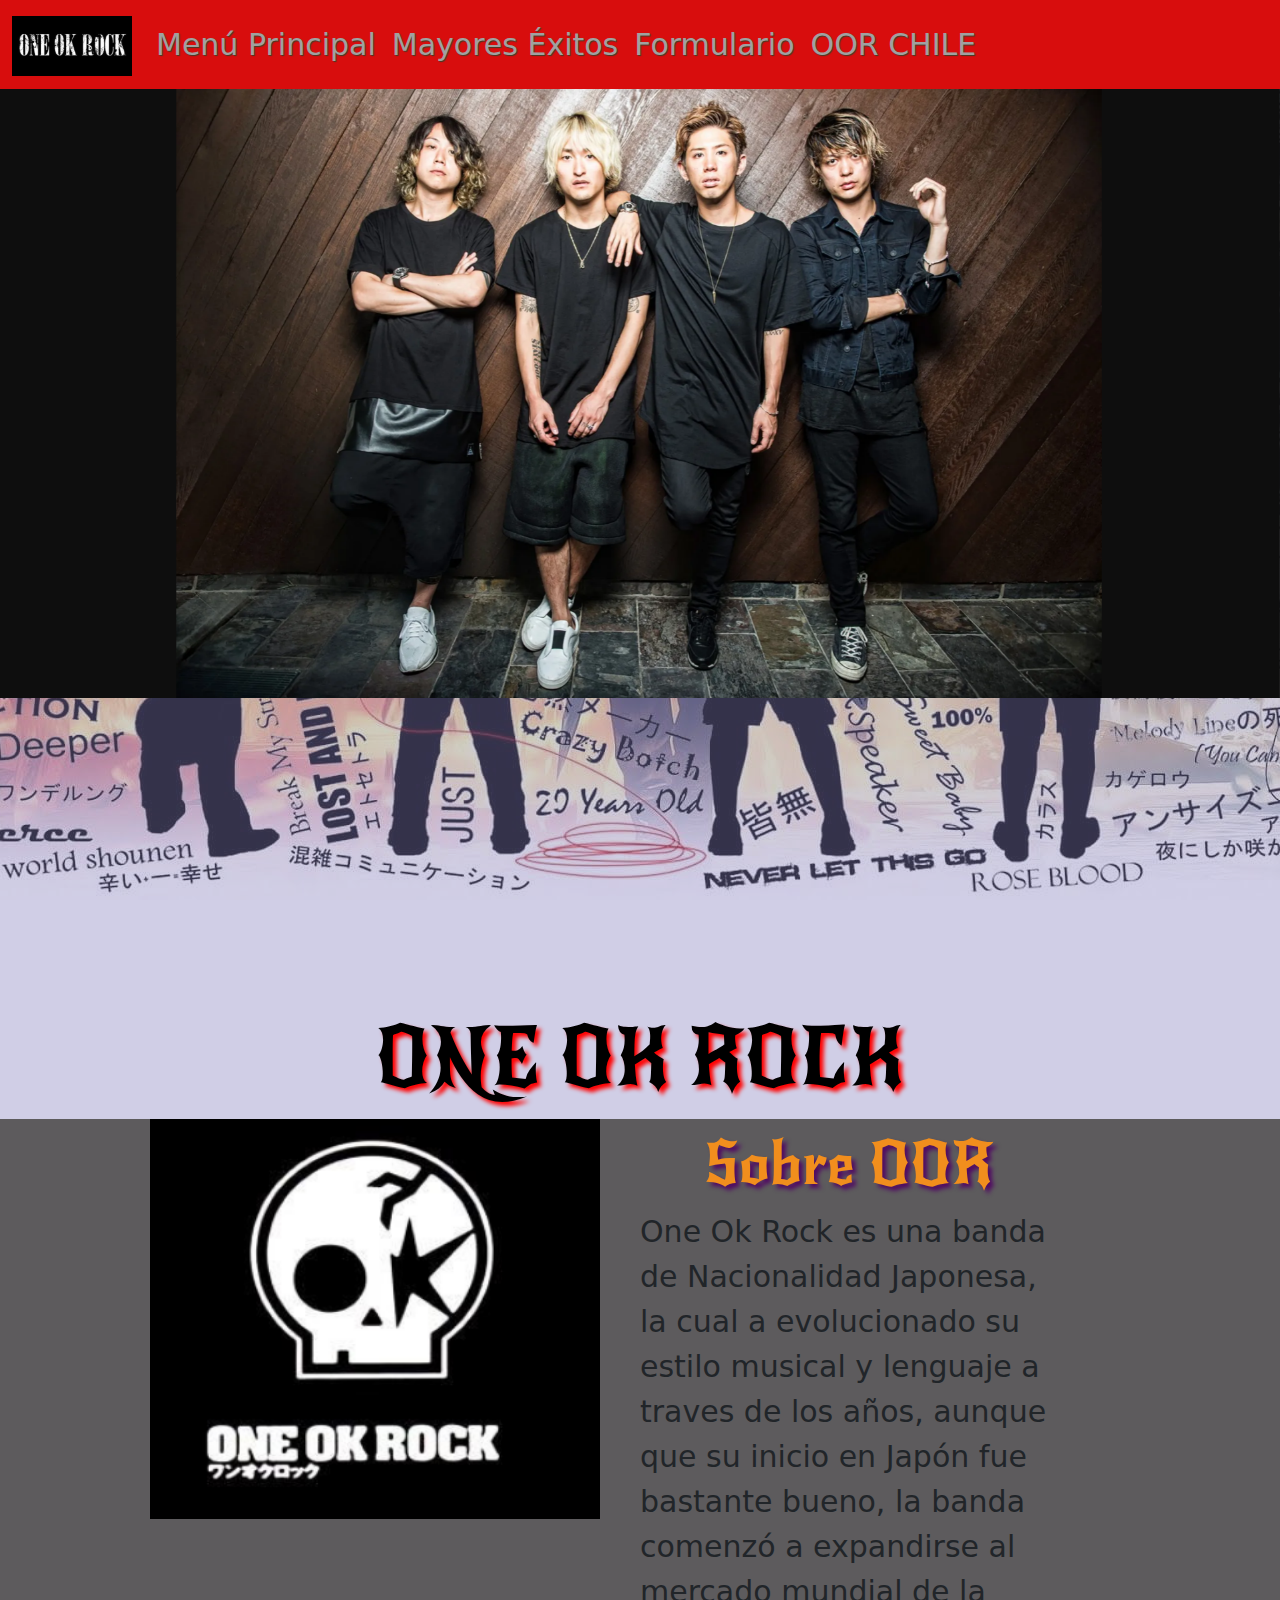
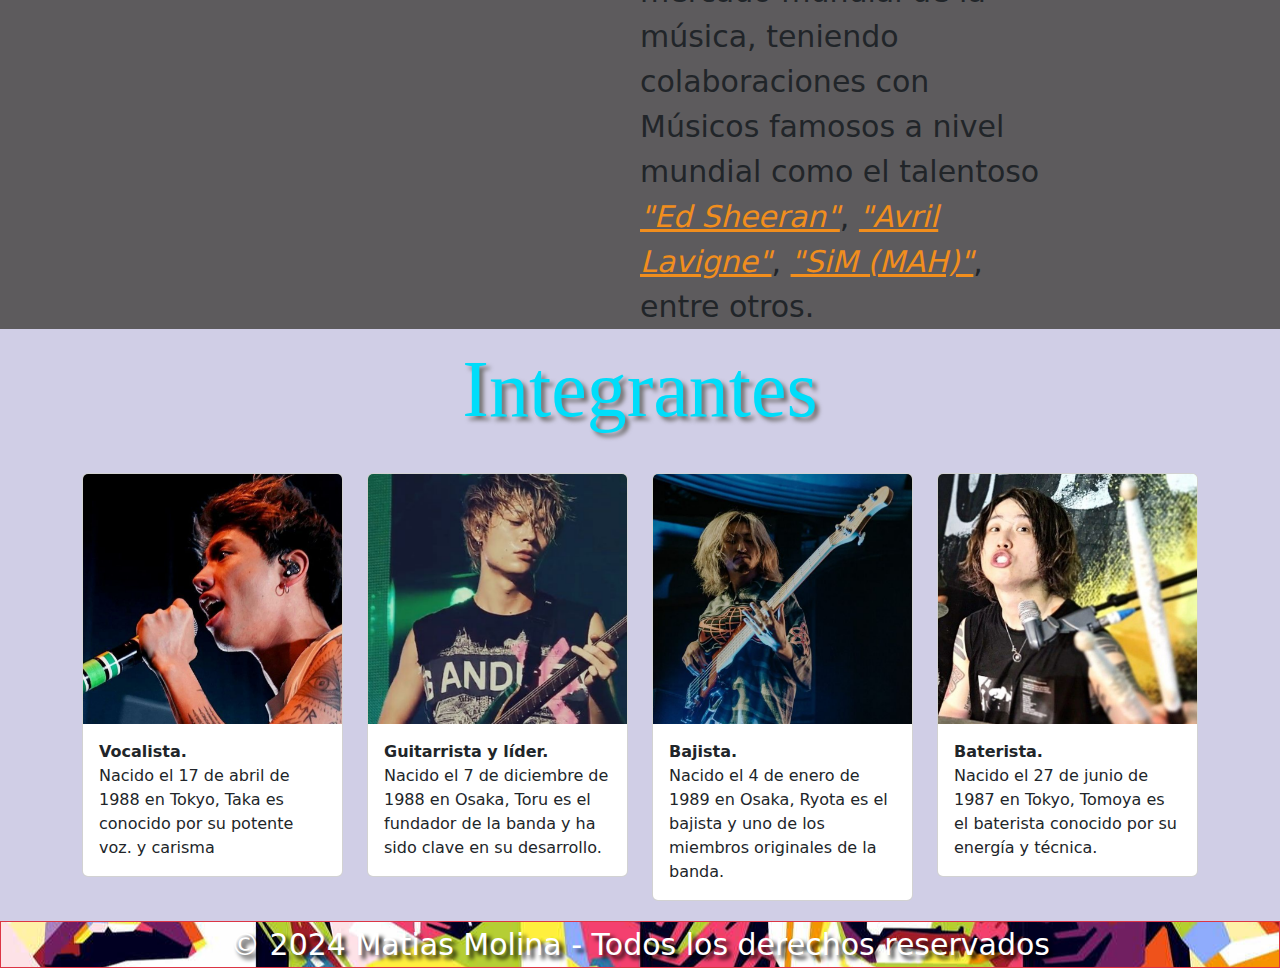
==== index.html @ f55477b3 "index2.0" ====
<!doctype html>
<html lang="es">
  <head>
    <meta charset="utf-8">
    <meta name="viewport" content="width=device-width, initial-scale=1">
    <title>OOR FANPAGE</title>
    <link href="https://cdn.jsdelivr.net/npm/bootstrap@5.3.3/dist/css/bootstrap.min.css" rel="stylesheet" integrity="sha384-QWTKZyjpPEjISv5WaRU9OFeRpok6YctnYmDr5pNlyT2bRjXh0JMhjY6hW+ALEwIH" crossorigin="anonymous">
    <link rel="stylesheet" href="assets/css/styles.css">
    <link rel="preconnect" href="https://fonts.googleapis.com">
    <link rel="preconnect" href="https://fonts.gstatic.com" crossorigin>
    <link href="https://fonts.googleapis.com/css2?family=Matemasie&family=New+Rocker&display=swap" rel="stylesheet">
  </head>
  <body>
    
        <nav class="navbar navbar-expand-lg" style="background-color: rgb(216, 13, 13);">
            <div class="container-fluid ">
            <a class="navbar-brand " > <img src="assets/images/oorof.jpeg"width="120" height="60" class="d-inline-block align-text-top " alt=""></a>
            <button class="navbar-toggler" type="button" data-bs-toggle="collapse" data-bs-target="#navbarNav" aria-controls="navbarNav" aria-expanded="false" aria-label="Toggle navigation">
                <span class="navbar-toggler-icon"></span>
            </button>
            <div class="collapse navbar-collapse" id="navbarNav">
                <ul class="navbar-nav ">
                <li class="nav-item" >
                    <a class="nav-link navtxt" aria-current="page" href="index.html">Menú Principal</a>
                </li>
                <li class="nav-item">
                    <a class="nav-link navtxt" href="best.html">Mayores Éxitos</a>
                </li>
                <li class="nav-item">
                    <a class="nav-link navtxt" href="form.html">Formulario</a>
                </li>
                <li class="nav-item">
                  <a class="nav-link navtxt" href="oorcl.html">OOR CHILE</a>
                </li>
                </ul>
            </div>
            </div>
        </nav>
        

        <div class="">
          <div id="carouselExample" class="carousel slide ">
              <div class="carousel-inner  ">
                  <div class="carousel-item active carr1">
                      <img src="assets/images/OOR1.png" class="d-block w-100  " alt="...">
                  </div>
                  <div class="carousel-item carr1">
                      <img src="assets/images/oor2.jpg" class="d-block w-100 " alt="...">
                  </div>
                  <div class="carousel-item carr1">
                      <img src="assets/images/oor3.png" class="d-block w-100 " style="image-orientation:flip;" alt="...">
                  </div>
              </div>

              <button class="carousel-control-prev " type="button" data-bs-target="#carouselExample" data-bs-slide="prev">

              </button>
              <button class="carousel-control-next" type="button" data-bs-target="#carouselExample" data-bs-slide="next">

              </button>
          </div>
        </div>

        
        <div class="titulo">
          <a>ONE OK ROCK</a>
        </div>

      <div class="txt1">
          <div class="row w-100">
            <div class="col" >
              <img src="assets/images/LogoOOR.png" class="logoor" alt="...">
            </div>

            <div class="col-md-12 col-xl-6">

              <div class="sobre">
                <div class="tsobre">
                  <a>Sobre OOR</a>
                </div>
                 <a>One Ok Rock es una banda de Nacionalidad Japonesa, la cual a evolucionado su estilo musical y lenguaje a traves de los años, aunque que su inicio en Japón fue bastante bueno, la banda comenzó a expandirse al mercado mundial de la música, teniendo colaboraciones con Músicos famosos a nivel mundial como el talentoso <a class="colab" href="https://es.wikipedia.org/wiki/Ed_Sheeran"><i>"Ed Sheeran"</i></a>, <a class="colab" href="https://es.wikipedia.org/wiki/Avril_Lavigne"><i>"Avril Lavigne"</i></a>, <a class="colab" href="https://es.wikipedia.org/wiki/SiM"><i>"SiM (MAH)"</i></a>, entre otros.</a>
              </div>
            </div>
            </div>
          </div>
      </div>
      
      <div class="titulo2">
        <a>Integrantes
        </a>
      </div>
      <div class="container mt-4">
        <div class="row">
            <div class="col-12 col-sm-6 col-md-4 col-lg-3">
                <div class="card">
                    <img src="assets/images/Takahiro.png" class="card-img-top" alt="Takahiro">
                    <div class="card-body">
                        <p class="card-text"> <b>Vocalista.</b> <br>
                          Nacido el 17 de abril de 1988 en Tokyo, Taka es conocido por su potente voz. y carisma</p>
                    </div>
                </div>
            </div>
            <div class="col-12 col-sm-6 col-md-4 col-lg-3">
                <div class="card">
                    <img src="assets/images/Toru.png" class="card-img-top" alt="Toru">
                    <div class="card-body">
                        <p class="card-text"> <b>Guitarrista y líder.</b> <br>
                           Nacido el 7 de diciembre de 1988 en Osaka, Toru es el fundador de la banda y ha sido clave en su desarrollo.</p>
                    </div>
                </div>
            </div>
            <div class="col-12 col-sm-6 col-md-4 col-lg-3">
                <div class="card">
                    <img src="assets/images/Ryota.png" class="card-img-top" alt="Ryota">
                    <div class="card-body">
                        <p class="card-text"><b>Bajista.</b> <br>
                          Nacido el 4 de enero de 1989 en Osaka, Ryota es el bajista y uno de los miembros originales de la banda.</p>
                    </div>
                </div>
            </div>
            <div class="col-12 col-sm-6 col-md-4 col-lg-3">
                <div class="card">
                    <img src="assets/images/Tomoya.png" class="card-img-top" alt="Tomoya">
                    <div class="card-body"> 
                        <p class="card-text"><b>Baterista.</b><br>
                          Nacido el 27 de junio de 1987 en Tokyo, Tomoya es el baterista conocido por su energía y técnica. </p>
                    </div>
                </div>
            </div>
        </div>
    </div>















    <section>
      <footer>
        <div class="border border-danger footer1">
          <a>© 2024 Matias Molina - Todos los derechos reservados</a>

        </div>
      </footer>
    </section>
      

    <script src="https://cdn.jsdelivr.net/npm/bootstrap@5.3.3/dist/js/bootstrap.bundle.min.js" integrity="sha384-YvpcrYf0tY3lHB60NNkmXc5s9fDVZLESaAA55NDzOxhy9GkcIdslK1eN7N6jIeHz" crossorigin="anonymous"></script>
  </body>
</html>
---- assets/css/styles.css ----
.carr1{
    height: 1060px;
    object-fit: cover;
    max-height: 100vh; 
    margin-bottom: 10px;
    }

.navtxt{
    font-size: 30px;
    color: rgb(160, 161, 160);
    text-shadow: 1px 1px 1px  rgb(66, 60, 39);
}
.navtxt:hover{
    color: blue;
}

body {
    margin: 0;
    height: auto; 
    background-image: url('/assets/images/fondo.jpg');
    background-size: cover;
    background-position: center;
    background-attachment: fixed;
    position: relative;
    z-index: -1;
}


body::before {
    overflow: auto;
    content: '';
    position: absolute; 
    top: 0;
    left: 0;
    width: 100%;
    height: 100%;
    background-color: rgba(134, 130, 190, 0.39);
    z-index: -1;
}
.img-custom {

    width: 500px; 
    height: 300px; 
    object-fit: cover; 
}


.titulo{
    font-family: "new rocker", system-ui;
    font-weight: 400;
    font-style: normal;
    text-align: center;
    color: rgb(0, 0, 0);
    text-shadow: 4px 4px 4px  rgb(255, 0, 0);
    font-size: 80px;
}
.titulo:hover{

    color: rgb(184, 28, 223);
    text-shadow: 4px 4px 4px  rgb(19, 195, 218);
}

.titulo2{
    font-family: "Metal", serif;
    font-weight: 400;
    font-style: normal;
    text-align: center;
    color: rgb(0, 221, 250);
    text-shadow: 4px 4px 4px  rgb(116, 114, 114);
    font-size: 80px;

}
.titulo2:hover{

    color: rgb(196, 94, 221);
    text-shadow: 4px 4px 4px  rgb(19, 55, 218);
}
.text{
    text-align: center;
    color: rgb(255, 255, 255);
    margin-left: 380px;
    margin-right: 380px;
    background-color: rgba(0, 0, 0, 0.466);
}
.logoor{
    height: 400px;
    width: 450px;
    margin-left: 150px;
    
}

.sobremi{
    font-size: 0px;
    color: black;
    text-shadow: 3px 3px 3px rgb(217, 255, 0);

}
.colab{
    color: rgb(241, 142, 29);
}
.colab:hover{
    color: rgb(17, 201, 72);

}
.sobremi:hover{
    color: rgb(8, 108, 155);
    text-shadow: 3px 3px 3px rgb(163, 13, 168);
}
.txt1{
    background-color: rgba(85, 83, 83, 0.938);
}
.tsobre{
    font-family: "New Rocker", system-ui;
    font-weight: 400;
    font-style: normal;
    text-align: center;
    color: rgb(241, 142, 29);
    text-shadow: 4px 4px 4px  rgb(81, 10, 99);
    font-size: 60px;

}
.tsobre:hover{
    color: rgb(167, 0, 111);
    text-shadow: 4px 4px 4px  rgb(133, 135, 236);
}
.sobre{
    font-size: 30px;
    margin-right: 200px;
}
.card {
    margin-bottom: 20px;
}
.card-img-top {
    height: 250px; 
    width: 100%; 
    object-fit: cover; 
}
.card:hover{
    border-radius: 10px 10px 10px 10px;
    box-shadow: 9px 9px 9px red;
}
.footer1{
    text-align: center;
    font-size: 30px;
    color: rgb(255, 255, 255);
    text-shadow: 4px 4px 4px black;
    background-image: url("/assets/images/oor2.jpg");
    background-position: center;


}


/* TERMINO DE INDEX */
/* INICIO DE BEST */
.bestit{
    font-size: 70px;
    text-align: center;
    color: white;
    text-shadow: 4px 4px 4px black;
    box-shadow: 3px 3px 3px black;
    margin-bottom: 10px;
}
.bestit:hover{
    color: red;
}

.carr2{
    height: 1070px;
    object-fit: cover;
    max-height: 100vh; 
    margin-bottom: 10px;
    }
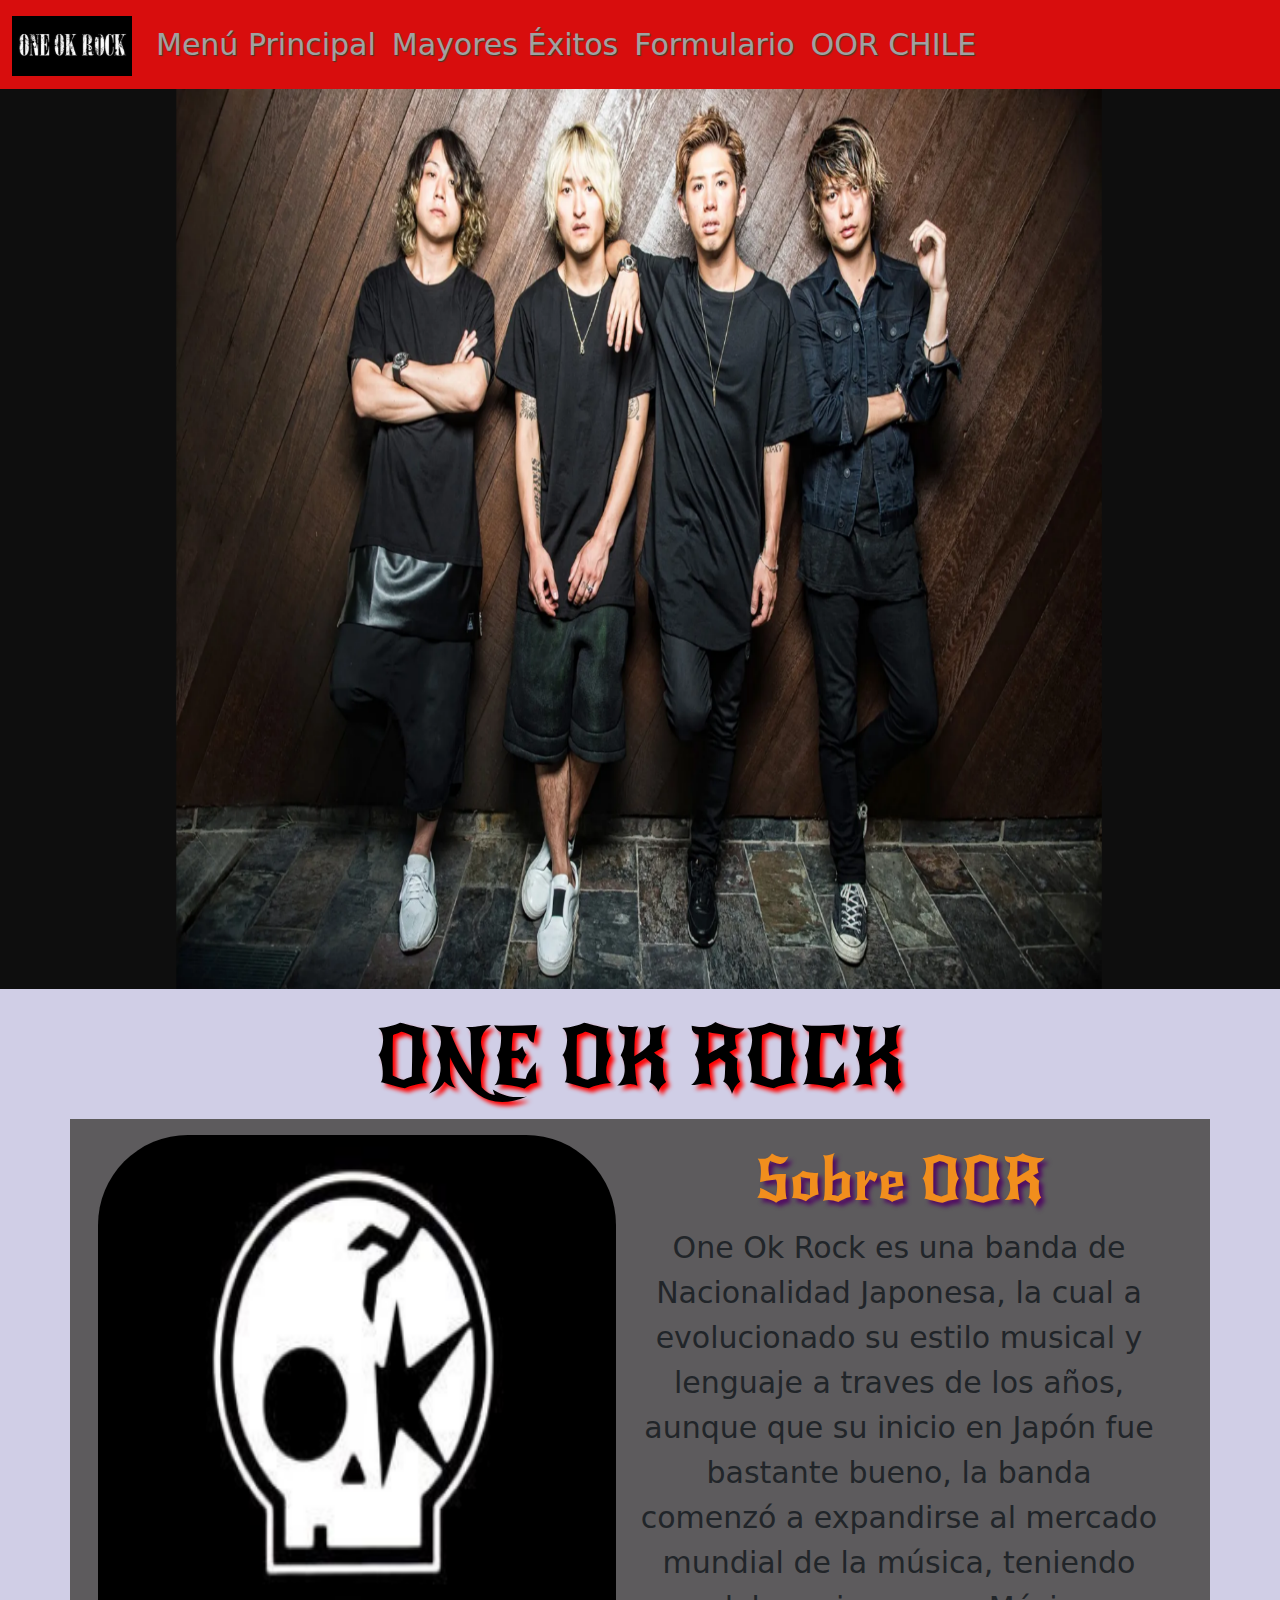
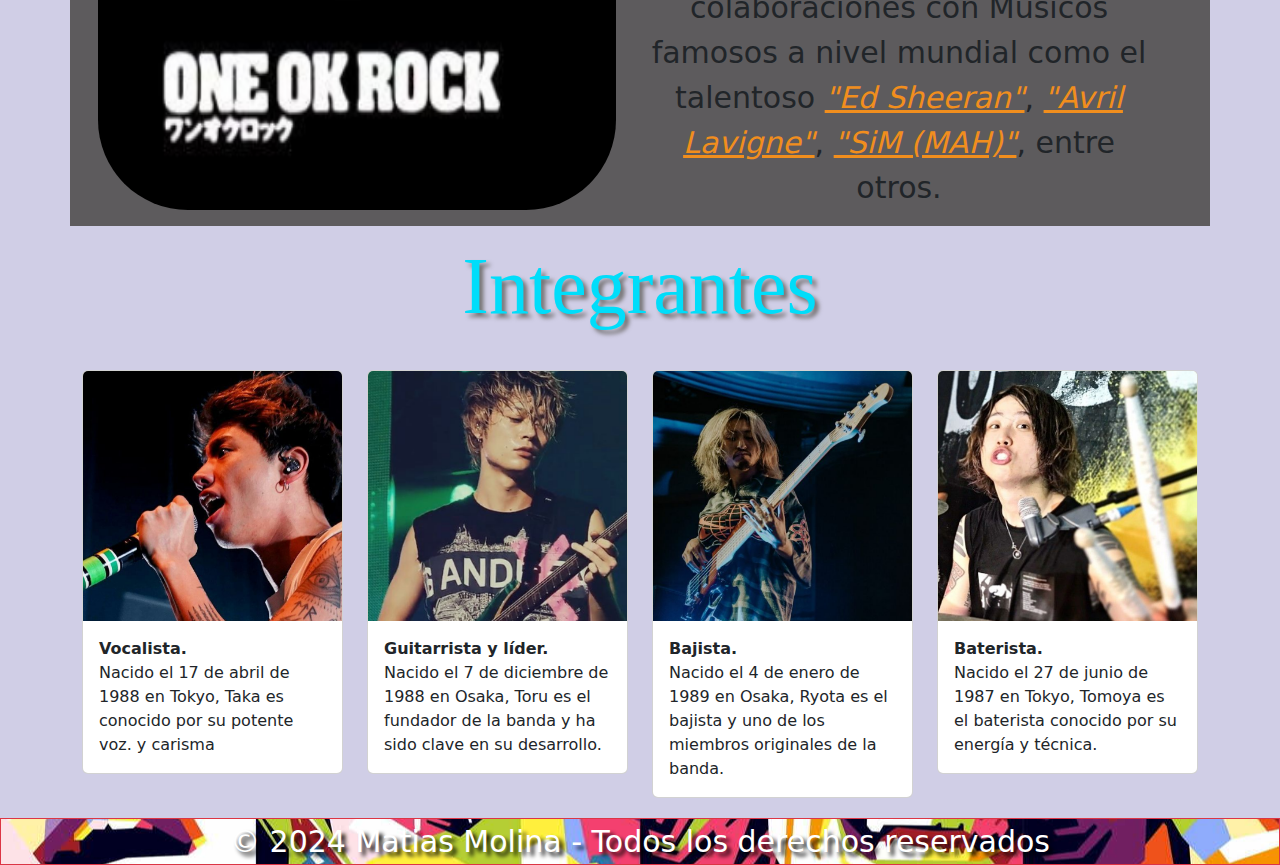
==== commit aed121a4: "index-responsivogit add ." ====
--- a/index.html
+++ b/index.html
@@ -41,14 +41,14 @@
         <div class="">
           <div id="carouselExample" class="carousel slide ">
               <div class="carousel-inner  ">
-                  <div class="carousel-item active carr1">
-                      <img src="assets/images/OOR1.png" class="d-block w-100  " alt="...">
+                  <div class="carousel-item active carr1 ratio ratio-16x9">
+                      <img src="assets/images/OOR1.png" class="d-block w-100 img-fluid " alt="...">
                   </div>
-                  <div class="carousel-item carr1">
-                      <img src="assets/images/oor2.jpg" class="d-block w-100 " alt="...">
+                  <div class="carousel-item carr1 ratio ratio-16x9">
+                      <img src="assets/images/oor2.jpg" class="d-block w-100 img-fluid" alt="...">
                   </div>
-                  <div class="carousel-item carr1">
-                      <img src="assets/images/oor3.png" class="d-block w-100 " style="image-orientation:flip;" alt="...">
+                  <div class="carousel-item carr1 ratio ratio-16x9">
+                      <img src="assets/images/oor3.png" class="d-block w-100 img-fluid" style="image-orientation:flip;" alt="...">
                   </div>
               </div>
 
@@ -66,10 +66,10 @@
           <a>ONE OK ROCK</a>
         </div>
 
-      <div class="txt1">
-          <div class="row w-100">
-            <div class="col" >
-              <img src="assets/images/LogoOOR.png" class="logoor" alt="...">
+      <div class="container txt1">
+          <div class="row w-100 p-3 ">
+            <div class="col d-flex justify-content-center" >
+              <img src="assets/images/LogoOOR.png" class="img-fluid lor" alt="...">
             </div>
 
             <div class="col-md-12 col-xl-6">
--- a/assets/css/styles.css
+++ b/assets/css/styles.css
@@ -1,9 +1,20 @@
 .carr1{
-    height: 1060px;
-    object-fit: cover;
-    max-height: 100vh; 
+    height: 900px;
     margin-bottom: 10px;
     }
+@media(max-width:893px){
+    .carr1{
+    height: 400px;
+    margin-bottom: 10px;
+    }
+    
+}
+@media(max-width:640px){
+    .carr1{
+        height: 300px;
+        margin-bottom: 10px;
+        }
+}
 
 .navtxt{
     font-size: 30px;
@@ -17,7 +28,7 @@
 body {
     margin: 0;
     height: auto; 
-    background-image: url('/assets/images/fondo.jpg');
+    background-image: url('../images/fondo.jpg');
     background-size: cover;
     background-position: center;
     background-attachment: fixed;
@@ -125,7 +136,10 @@
 }
 .sobre{
     font-size: 30px;
-    margin-right: 200px;
+    text-align: center;
+}
+.lor{
+    border-radius: 90px;
 }
 .card {
     margin-bottom: 20px;
@@ -144,7 +158,7 @@
     font-size: 30px;
     color: rgb(255, 255, 255);
     text-shadow: 4px 4px 4px black;
-    background-image: url("/assets/images/oor2.jpg");
+    background-image: url("../images/oor2.jpg");
     background-position: center;
 
 
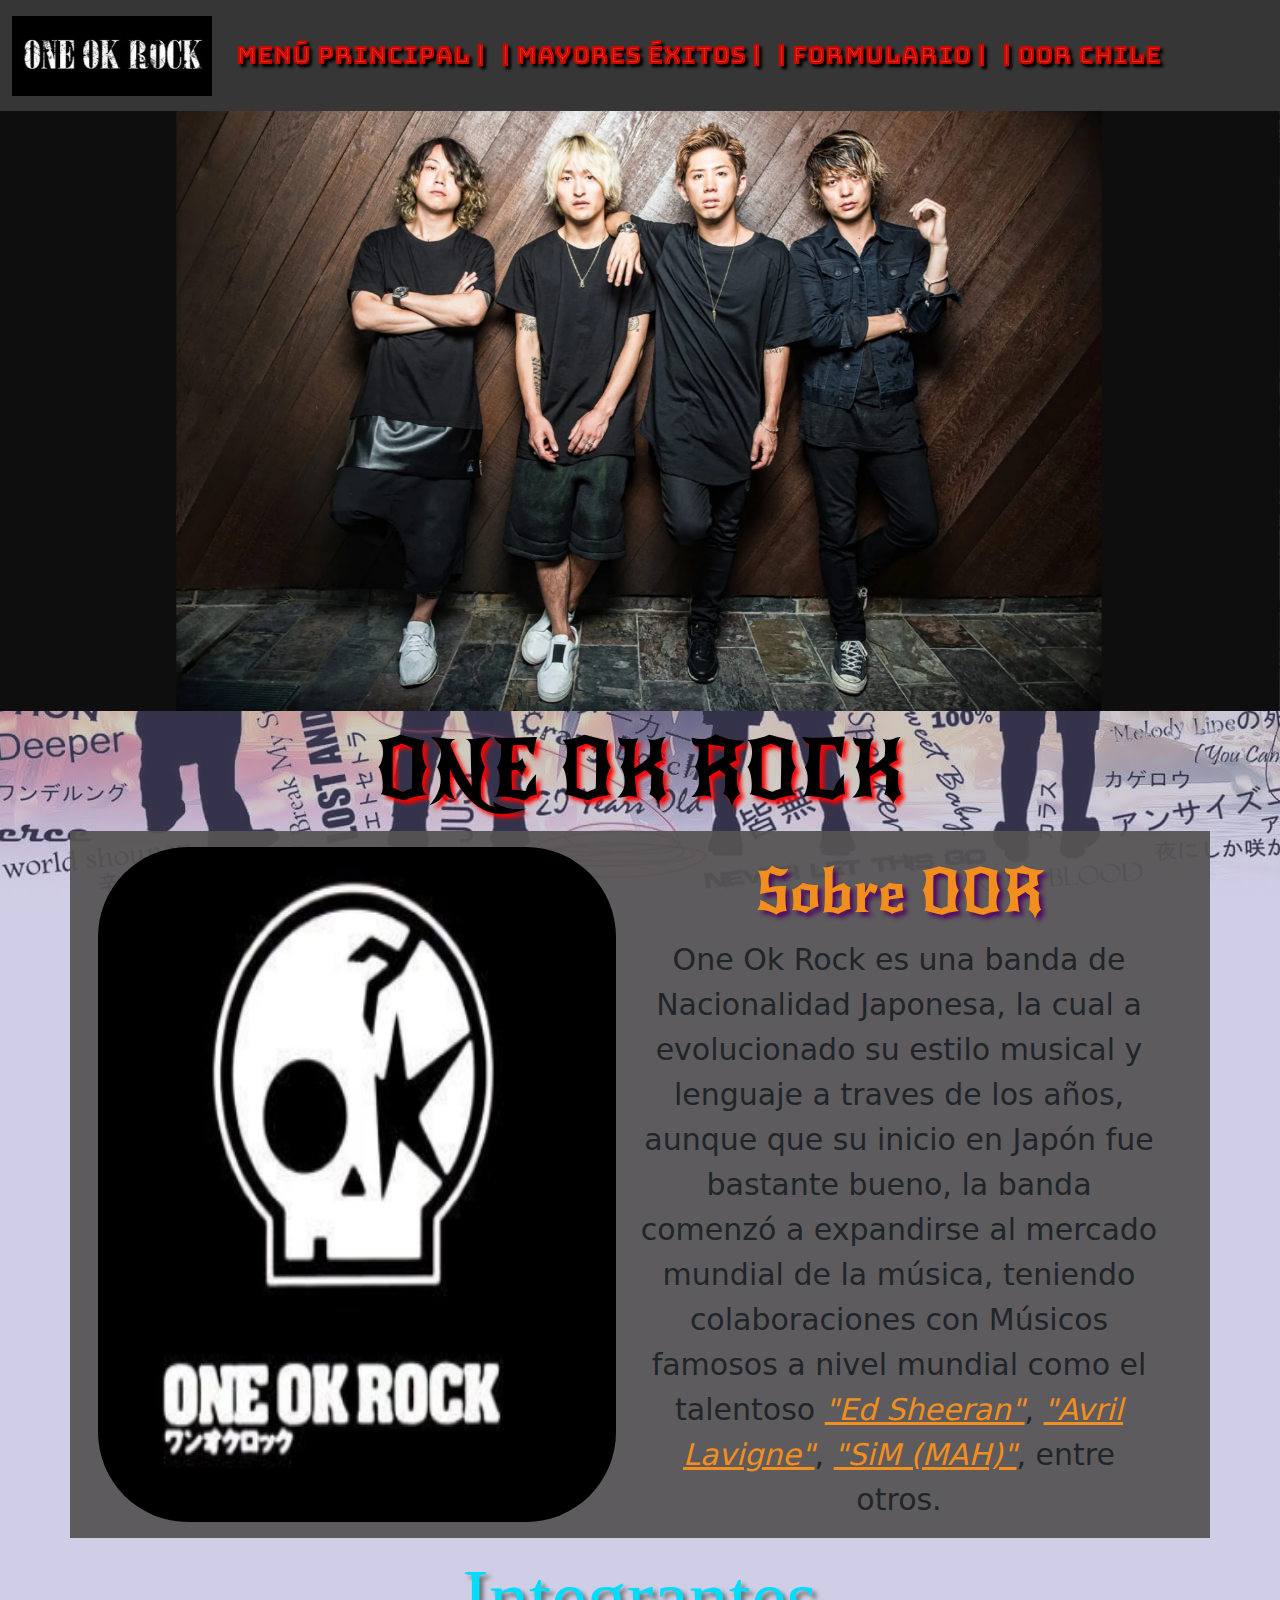
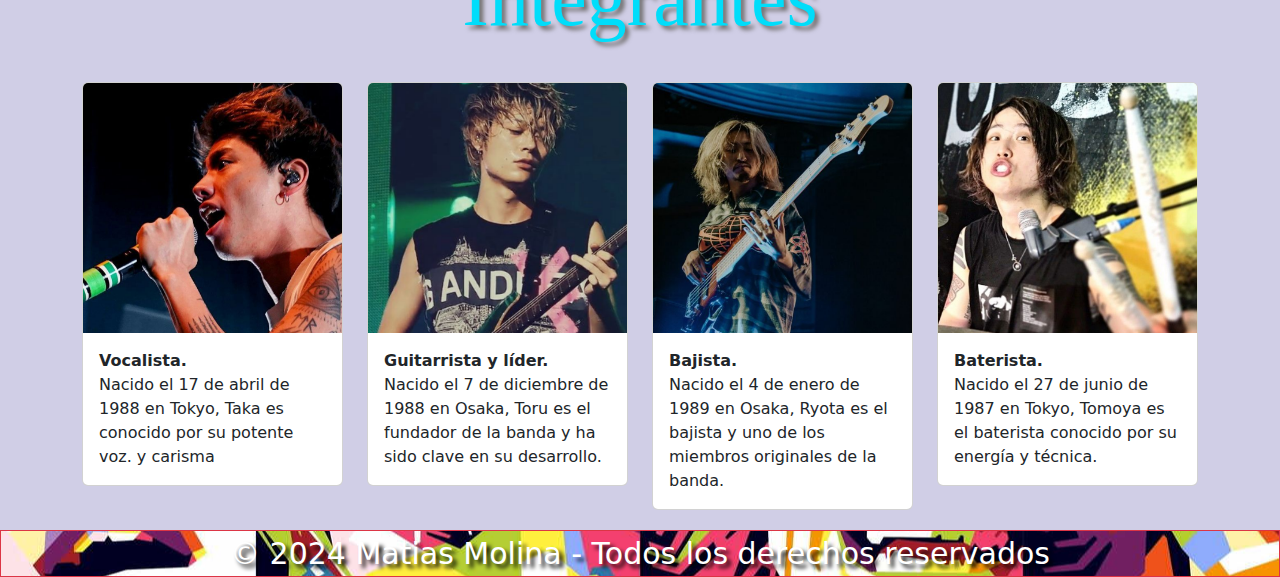
==== commit 29cdfe64: "index terminado" ====
--- a/index.html
+++ b/index.html
@@ -9,28 +9,31 @@
     <link rel="preconnect" href="https://fonts.googleapis.com">
     <link rel="preconnect" href="https://fonts.gstatic.com" crossorigin>
     <link href="https://fonts.googleapis.com/css2?family=Matemasie&family=New+Rocker&display=swap" rel="stylesheet">
+    <link rel="preconnect" href="https://fonts.googleapis.com">
+    <link rel="preconnect" href="https://fonts.gstatic.com" crossorigin>
+    <link href="https://fonts.googleapis.com/css2?family=Bungee+Tint&display=swap" rel="stylesheet">
   </head>
   <body>
     
-        <nav class="navbar navbar-expand-lg" style="background-color: rgb(216, 13, 13);">
-            <div class="container-fluid ">
-            <a class="navbar-brand " > <img src="assets/images/oorof.jpeg"width="120" height="60" class="d-inline-block align-text-top " alt=""></a>
+        <nav class="navbar navbar-expand-lg" style="background-color: rgb(54, 54, 54);">
+            <div class="container-fluid">
+            <a class="navbar-brand logonav" > <img src="assets/images/oorof.jpeg" class="d-inline-block align-text-top logonav " alt=""></a>
             <button class="navbar-toggler" type="button" data-bs-toggle="collapse" data-bs-target="#navbarNav" aria-controls="navbarNav" aria-expanded="false" aria-label="Toggle navigation">
                 <span class="navbar-toggler-icon"></span>
             </button>
             <div class="collapse navbar-collapse" id="navbarNav">
                 <ul class="navbar-nav ">
                 <li class="nav-item" >
-                    <a class="nav-link navtxt" aria-current="page" href="index.html">Menú Principal</a>
+                    <a class="nav-link navtxt " aria-current="page" href="index.html">Menú Principal | </a>
                 </li>
                 <li class="nav-item">
-                    <a class="nav-link navtxt" href="best.html">Mayores Éxitos</a>
+                    <a class="nav-link navtxt" href="best.html">| Mayores Éxitos |</a>
                 </li>
                 <li class="nav-item">
-                    <a class="nav-link navtxt" href="form.html">Formulario</a>
+                    <a class="nav-link navtxt" href="form.html">| Formulario |</a>
                 </li>
                 <li class="nav-item">
-                  <a class="nav-link navtxt" href="oorcl.html">OOR CHILE</a>
+                  <a class="nav-link navtxt" href="oorcl.html">| OOR CHILE</a>
                 </li>
                 </ul>
             </div>
--- a/assets/css/styles.css
+++ b/assets/css/styles.css
@@ -1,28 +1,61 @@
 .carr1{
     height: 900px;
-    margin-bottom: 10px;
-    }
-@media(max-width:893px){
+
+    }
+
+
+@media(max-width:1400px){
     .carr1{
-    height: 400px;
-    margin-bottom: 10px;
-    }
-    
-}
-@media(max-width:640px){
-    .carr1{
-        height: 300px;
-        margin-bottom: 10px;
-        }
-}
+        height: 600px;
+    }
+    @media(max-width:950px){
+        .carr1{
+            height: 450px;
+        }
+    }
+    @media(max-width:700px){
+        .carr1{
+            height: 350px;
+        }
+    }
+    
+}
+.logonav{
+    width: 200px;
+    height: 80px;
+    margin-bottom: 15px;
+
+}
+
 
 .navtxt{
     font-size: 30px;
-    color: rgb(160, 161, 160);
-    text-shadow: 1px 1px 1px  rgb(66, 60, 39);
+    color: rgb(255, 255, 255);
+    text-shadow: 3px 3px 3px  rgb(0, 0, 0);
+    font-family: "Bungee Tint", sans-serif;
+    font-style: normal;
 }
 .navtxt:hover{
-    color: blue;
+    text-shadow: 5px 4px 3px  pink;
+}
+
+@media(max-width:1391px){
+    .navtxt{
+
+        font-size: 25px;
+    }
+    @media(max-width:1210px){
+        .navtxt{
+    
+            font-size: 20px;
+        }
+        @media(max-width:1120px){
+            .navtxt{
+        
+                font-size: 19px;
+            }
+        }
+    }
 }
 
 body {
@@ -179,11 +212,5 @@
     color: red;
 }
 
-.carr2{
-    height: 1070px;
-    object-fit: cover;
-    max-height: 100vh; 
-    margin-bottom: 10px;
-    }
-
-    
+
+    
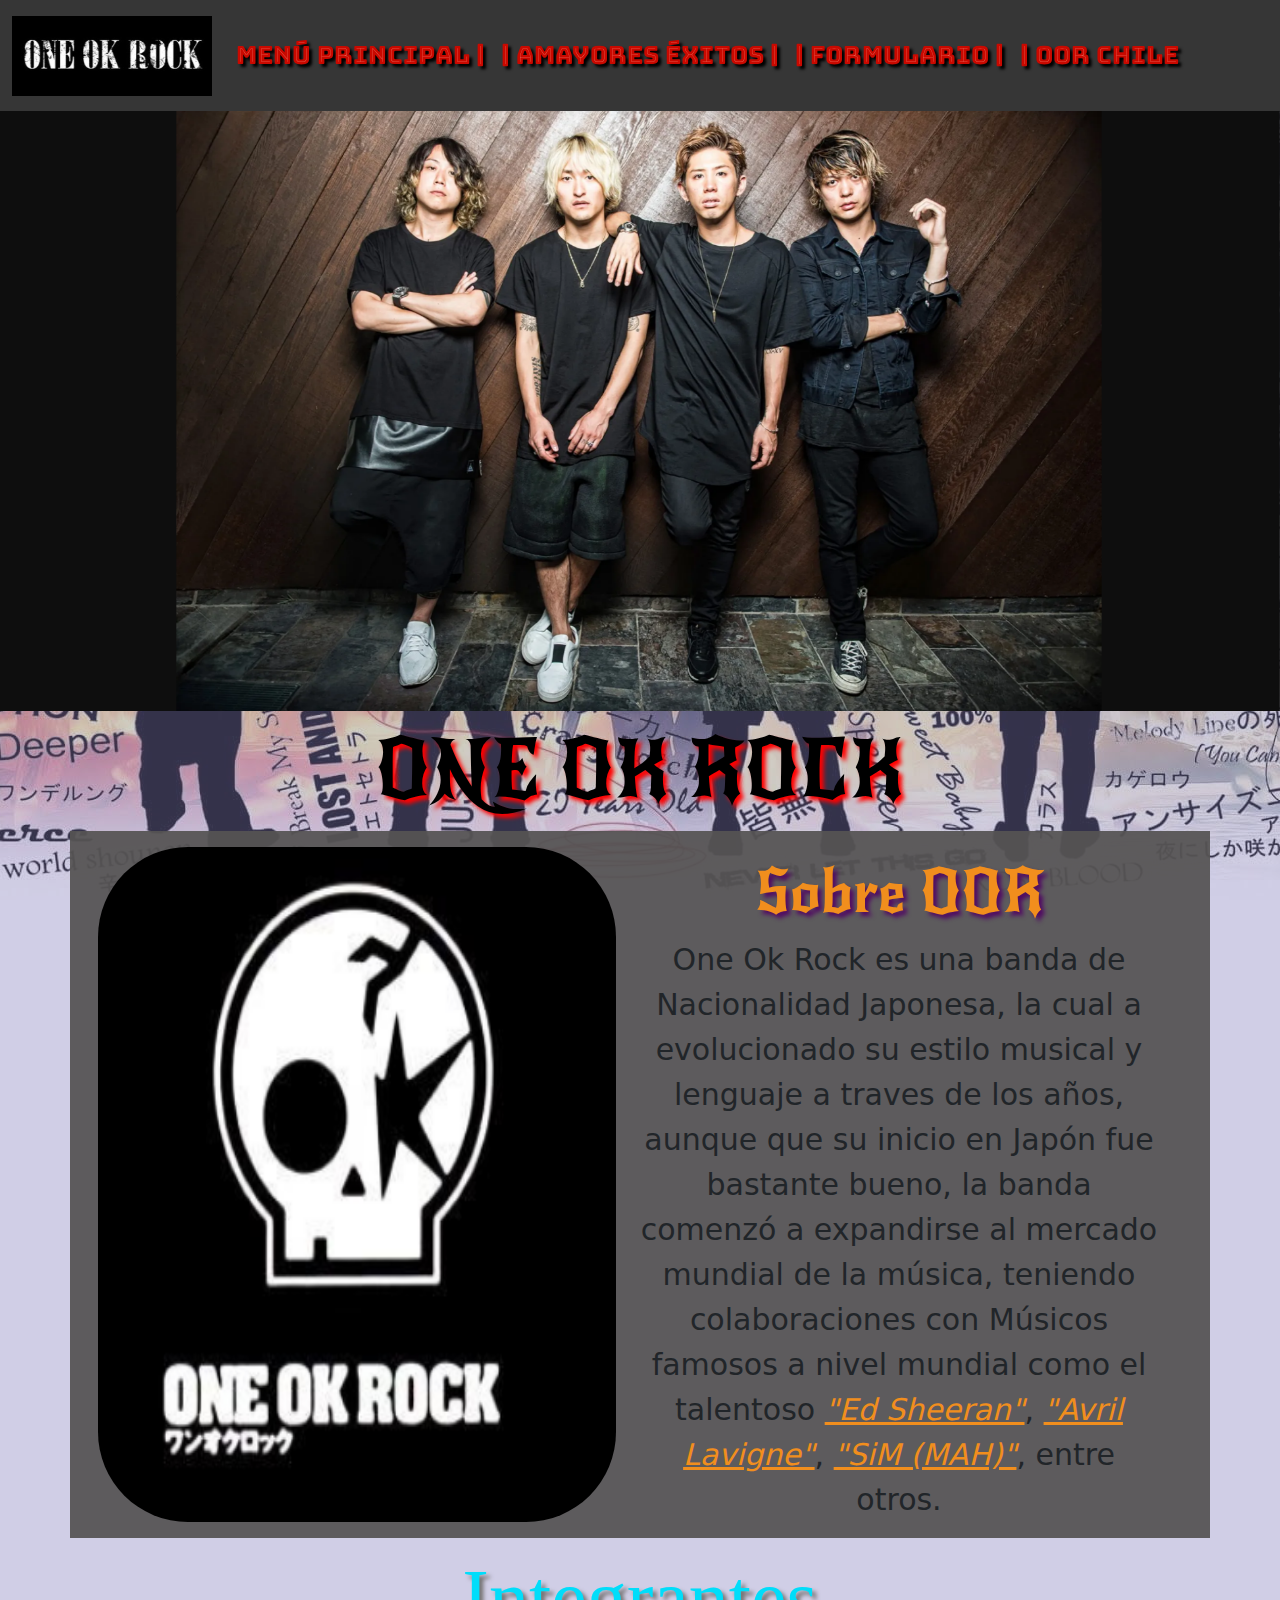
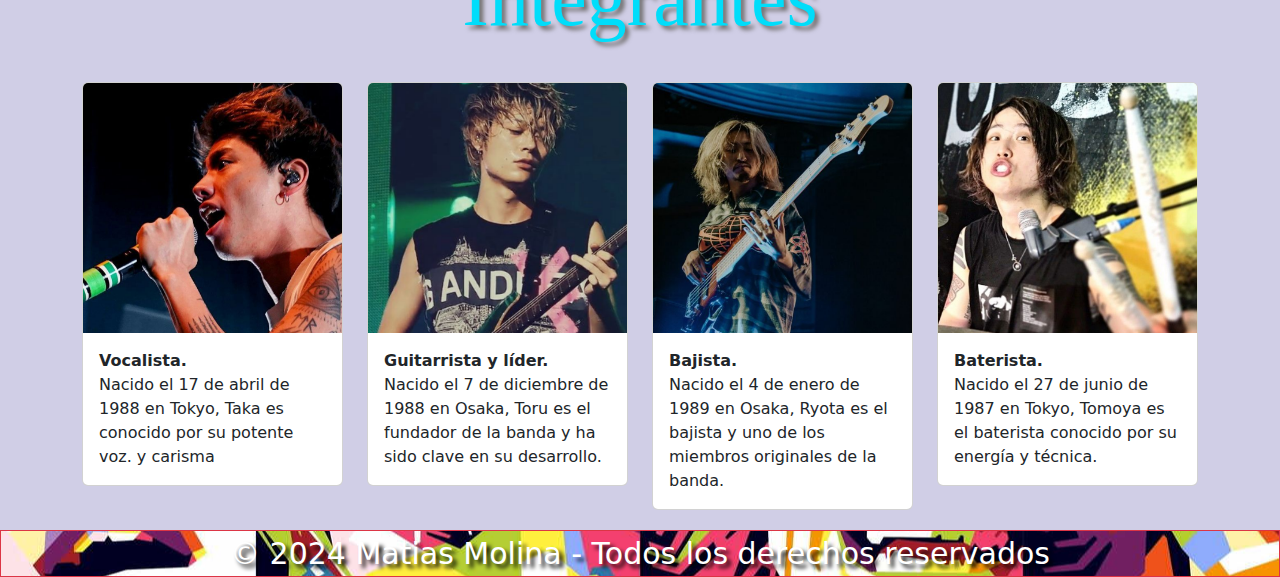
==== commit 0eef80c9: "prueba" ====
--- a/index.html
+++ b/index.html
@@ -27,7 +27,7 @@
                     <a class="nav-link navtxt " aria-current="page" href="index.html">Menú Principal | </a>
                 </li>
                 <li class="nav-item">
-                    <a class="nav-link navtxt" href="best.html">| Mayores Éxitos |</a>
+                    <a class="nav-link navtxt" href="best.html">| aMayores Éxitos |</a>
                 </li>
                 <li class="nav-item">
                     <a class="nav-link navtxt" href="form.html">| Formulario |</a>
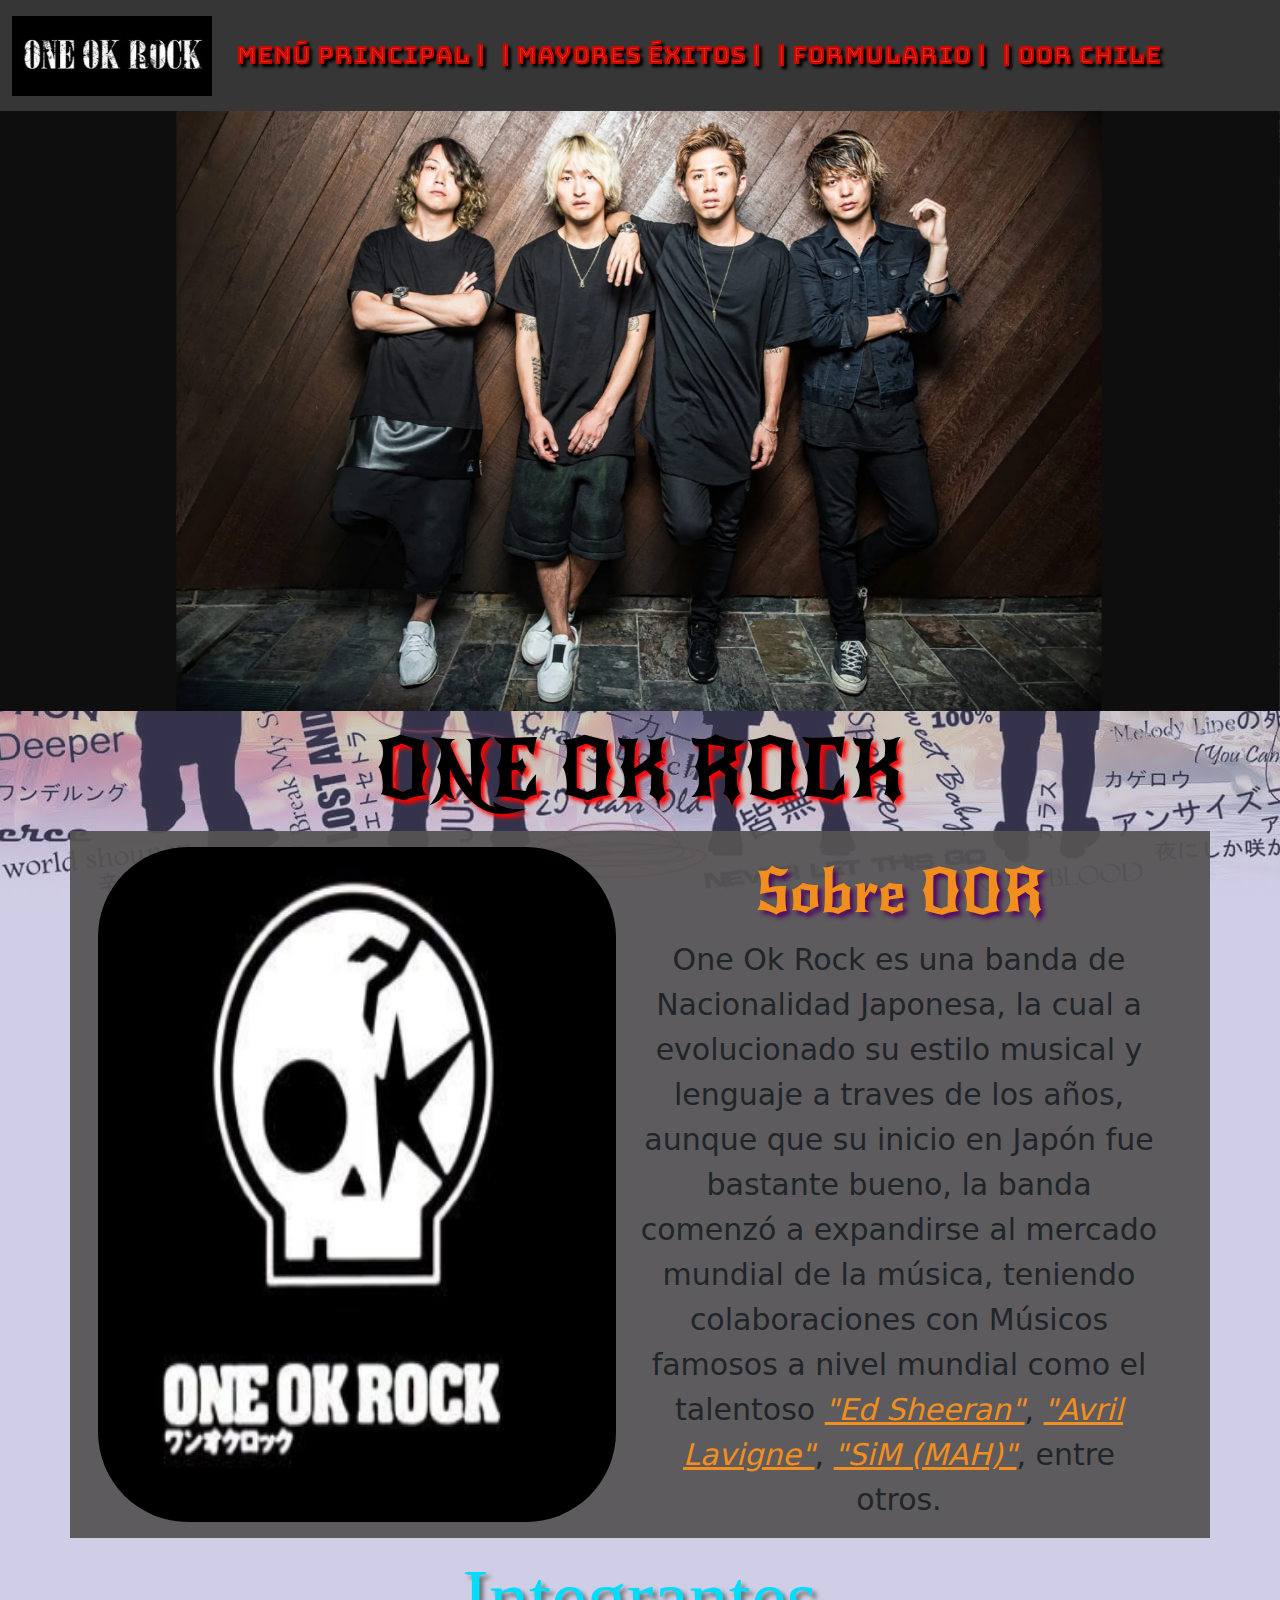
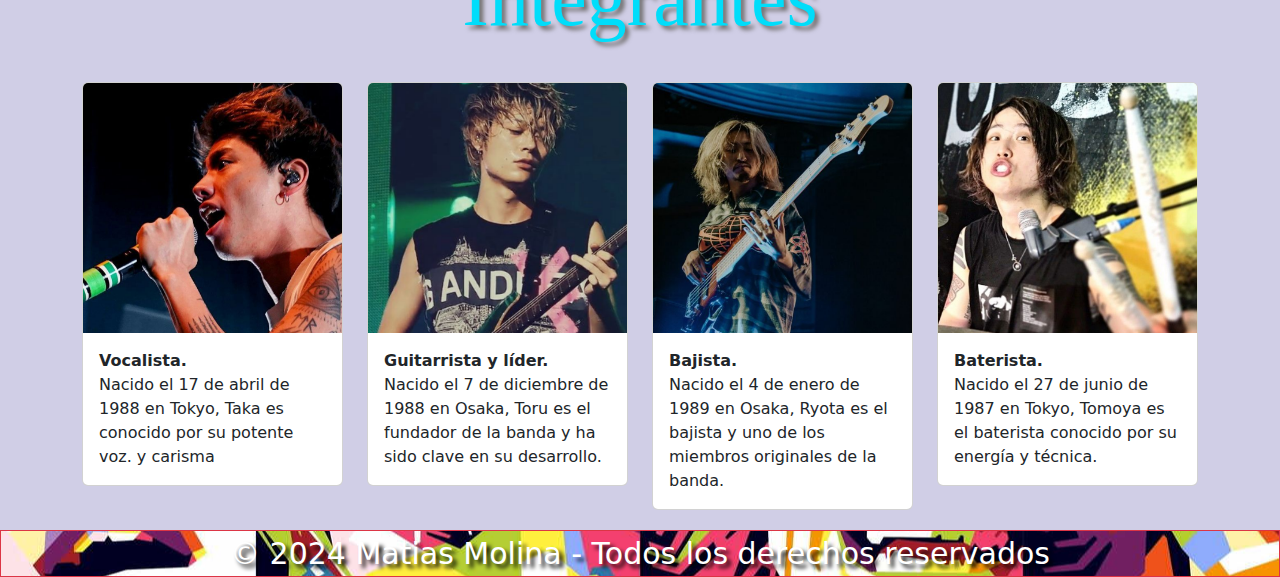
==== commit 54123780: "Index completado" ====
--- a/index.html
+++ b/index.html
@@ -27,7 +27,7 @@
                     <a class="nav-link navtxt " aria-current="page" href="index.html">Menú Principal | </a>
                 </li>
                 <li class="nav-item">
-                    <a class="nav-link navtxt" href="best.html">| aMayores Éxitos |</a>
+                    <a class="nav-link navtxt" href="best.html">| Mayores Éxitos |</a>
                 </li>
                 <li class="nav-item">
                     <a class="nav-link navtxt" href="form.html">| Formulario |</a>
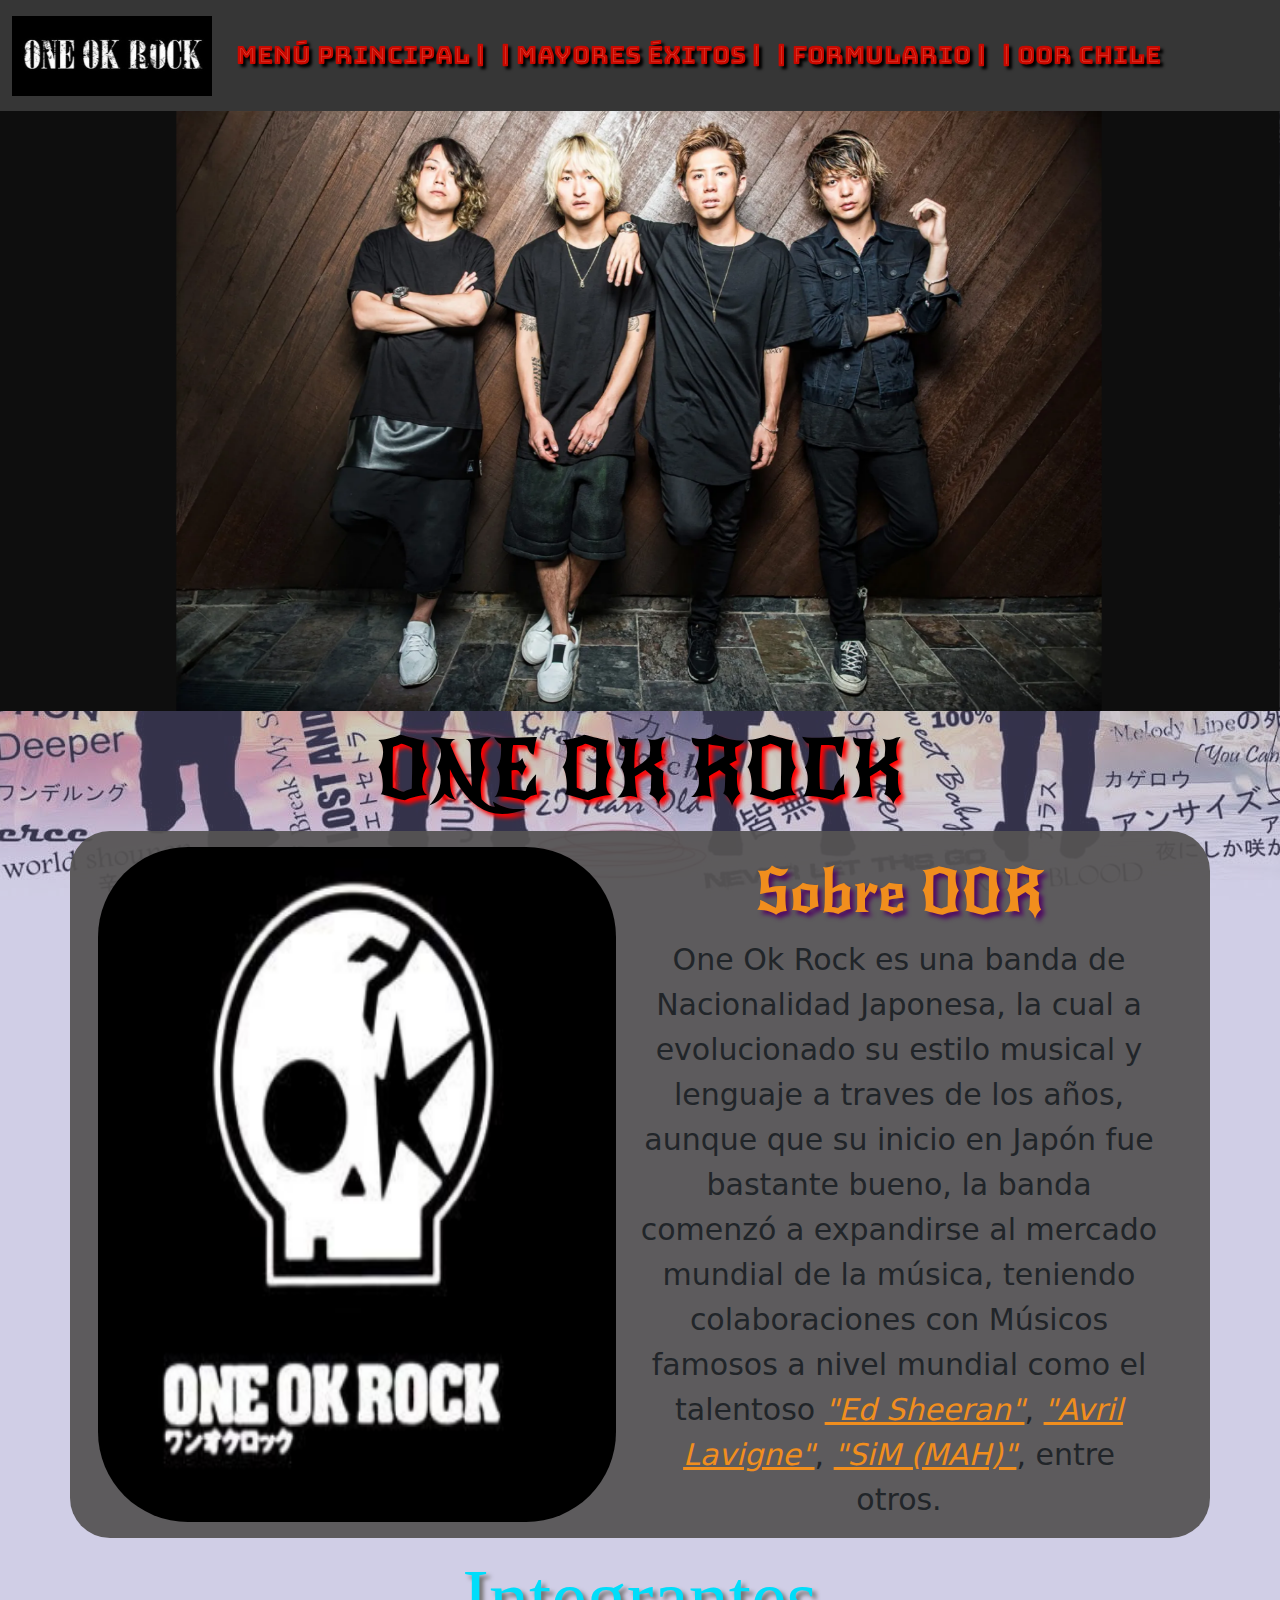
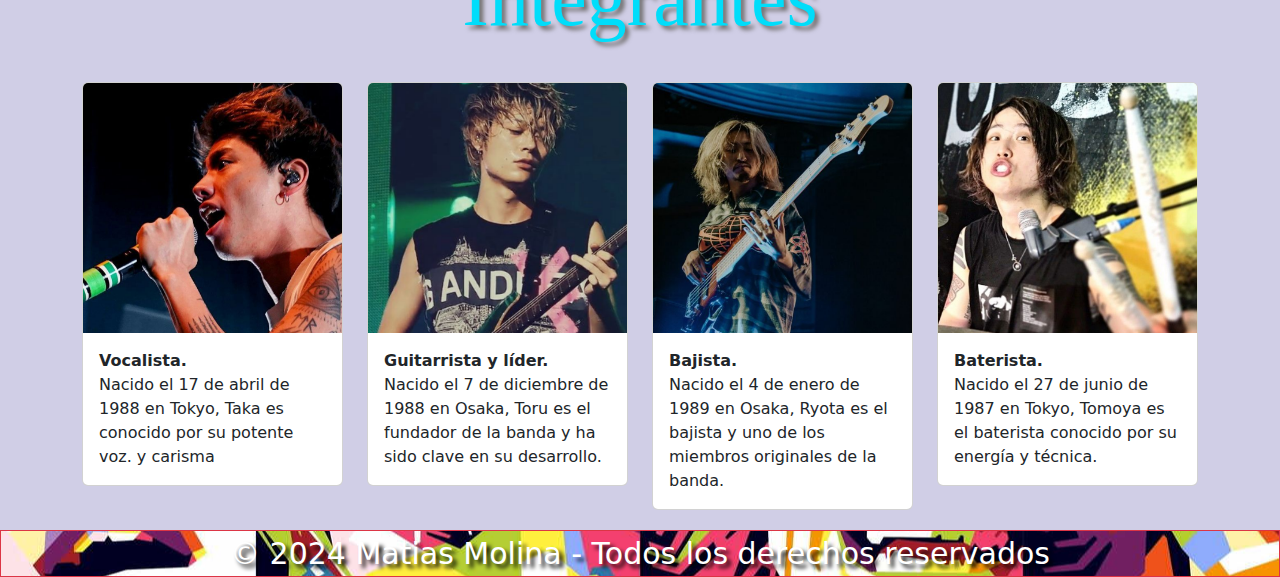
==== commit 550a298d: "arreglitos" ====
--- a/index.html
+++ b/index.html
@@ -64,12 +64,12 @@
           </div>
         </div>
 
-        
+
         <div class="titulo">
           <a>ONE OK ROCK</a>
         </div>
 
-      <div class="container txt1">
+      <div class="container txt1 box-sobre">
           <div class="row w-100 p-3 ">
             <div class="col d-flex justify-content-center" >
               <img src="assets/images/LogoOOR.png" class="img-fluid lor" alt="...">
@@ -86,7 +86,6 @@
             </div>
             </div>
           </div>
-      </div>
       
       <div class="titulo2">
         <a>Integrantes
@@ -147,6 +146,7 @@
 
 
 
+
     <section>
       <footer>
         <div class="border border-danger footer1">
--- a/assets/css/styles.css
+++ b/assets/css/styles.css
@@ -150,6 +150,9 @@
     color: rgb(8, 108, 155);
     text-shadow: 3px 3px 3px rgb(163, 13, 168);
 }
+.box-sobre{
+    border-radius: 40px;
+}
 .txt1{
     background-color: rgba(85, 83, 83, 0.938);
 }
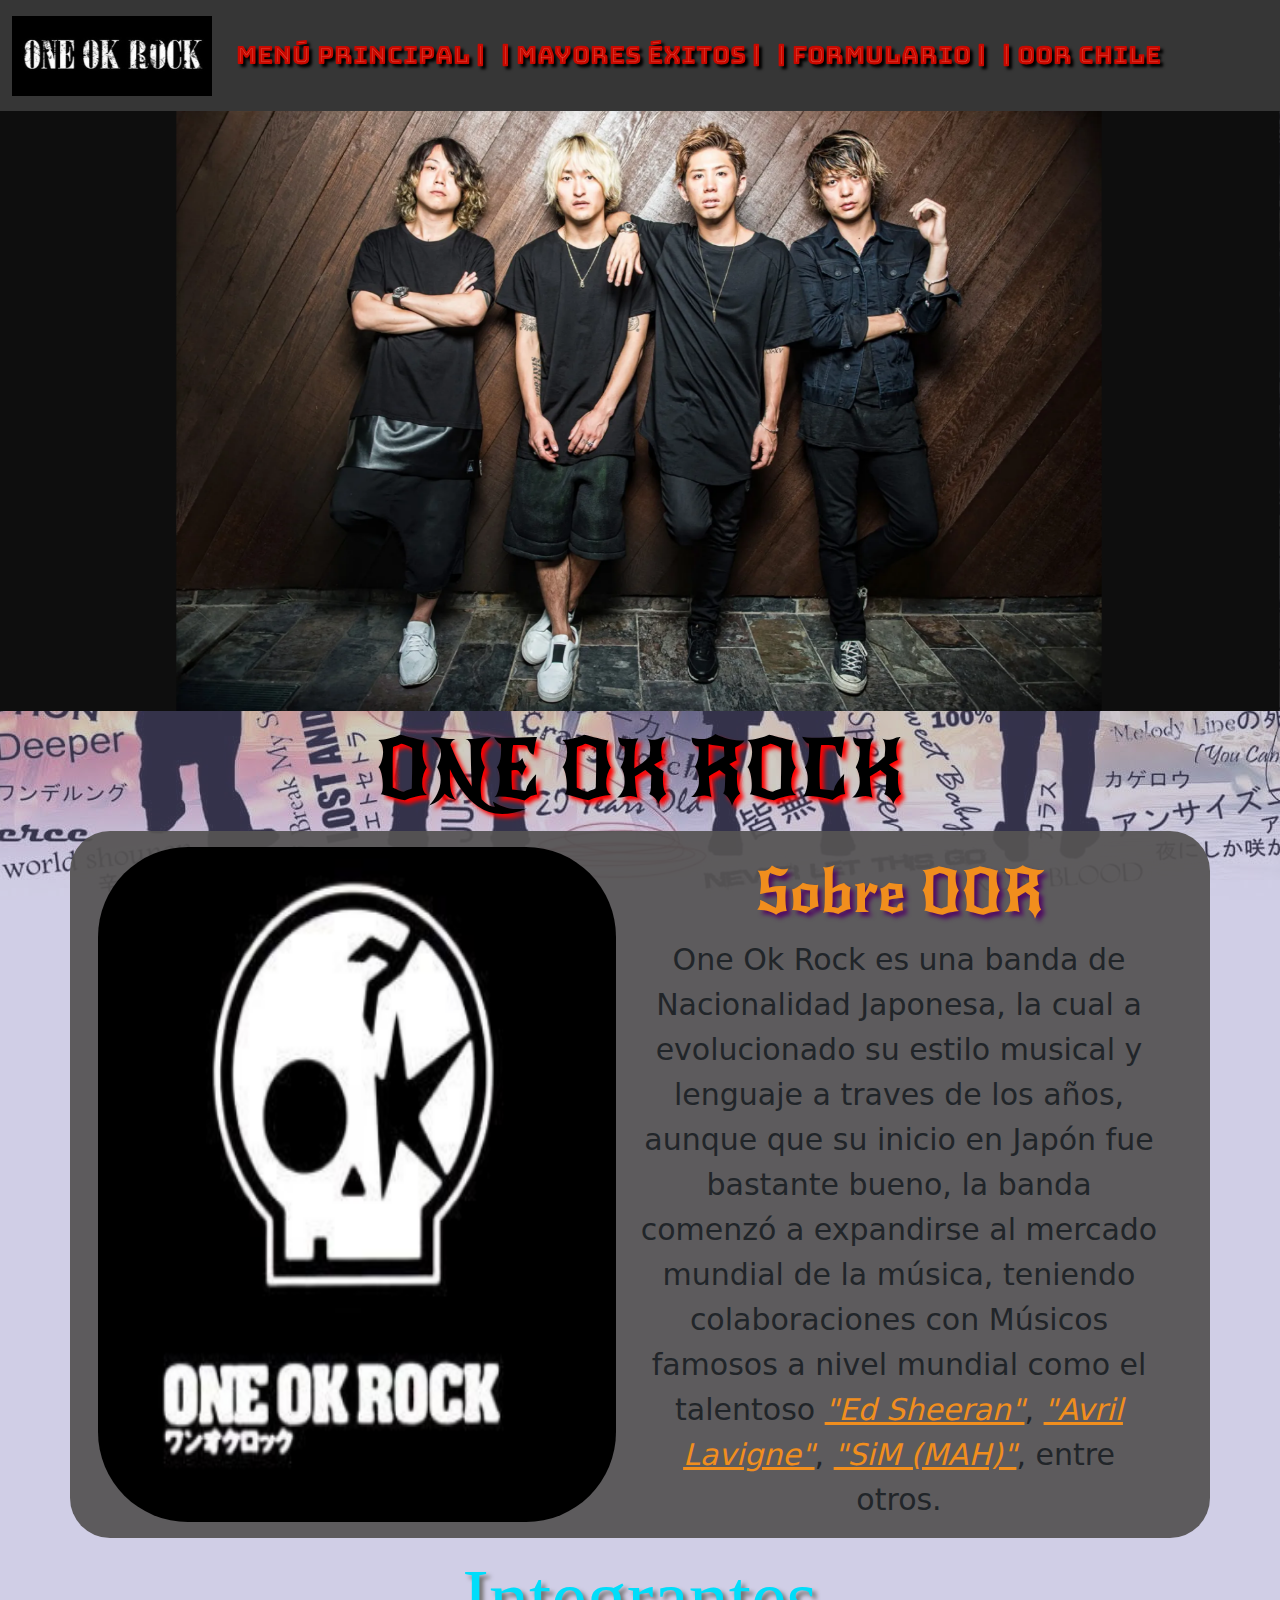
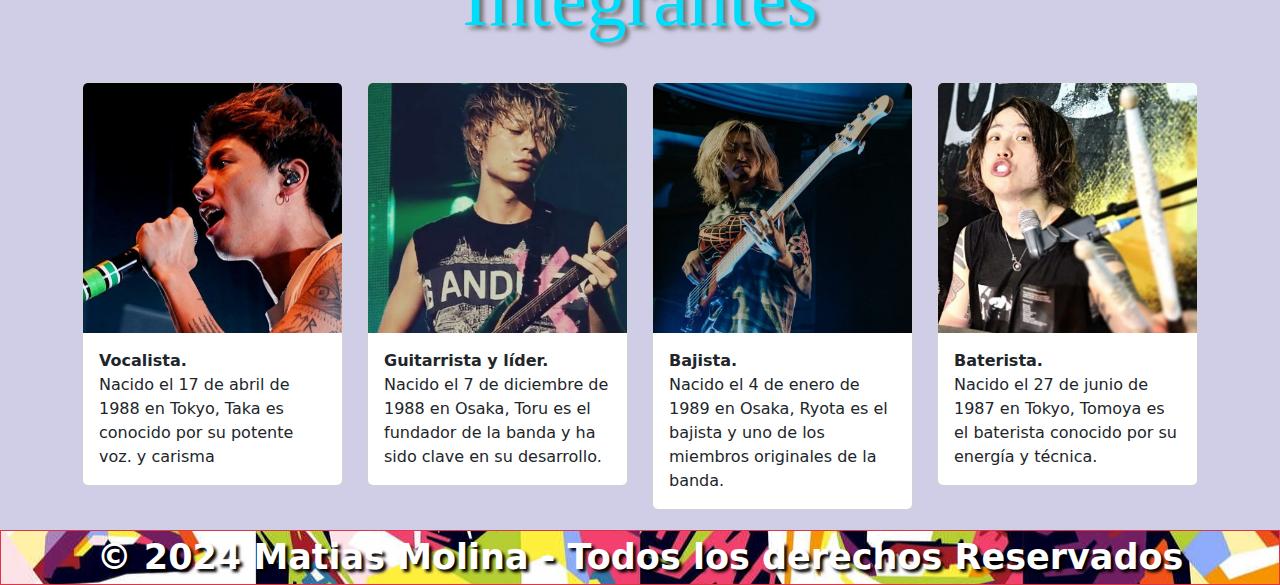
==== commit d06c0532: "arrelgos en footer" ====
--- a/index.html
+++ b/index.html
@@ -150,7 +150,7 @@
     <section>
       <footer>
         <div class="border border-danger footer1">
-          <a>© 2024 Matias Molina - Todos los derechos reservados</a>
+          <a><b>© 2024 Matias Molina - Todos los derechos Reservados</b></a>
 
         </div>
       </footer>
--- a/assets/css/styles.css
+++ b/assets/css/styles.css
@@ -189,16 +189,26 @@
     border-radius: 10px 10px 10px 10px;
     box-shadow: 9px 9px 9px red;
 }
-.footer1{
-    text-align: center;
-    font-size: 30px;
+.footer1 {
+    position: relative;
+    text-align: center;
+    font-size: 35px;
     color: rgb(255, 255, 255);
-    text-shadow: 4px 4px 4px black;
+    text-shadow: 3px 3px 3px rgb(0, 0, 0);
+    background-position: center;
     background-image: url("../images/oor2.jpg");
     background-position: center;
 
 
 }
+
+
+
+.footer1 a {
+    position: relative;
+    z-index: 1; 
+}
+
 
 
 /* TERMINO DE INDEX */
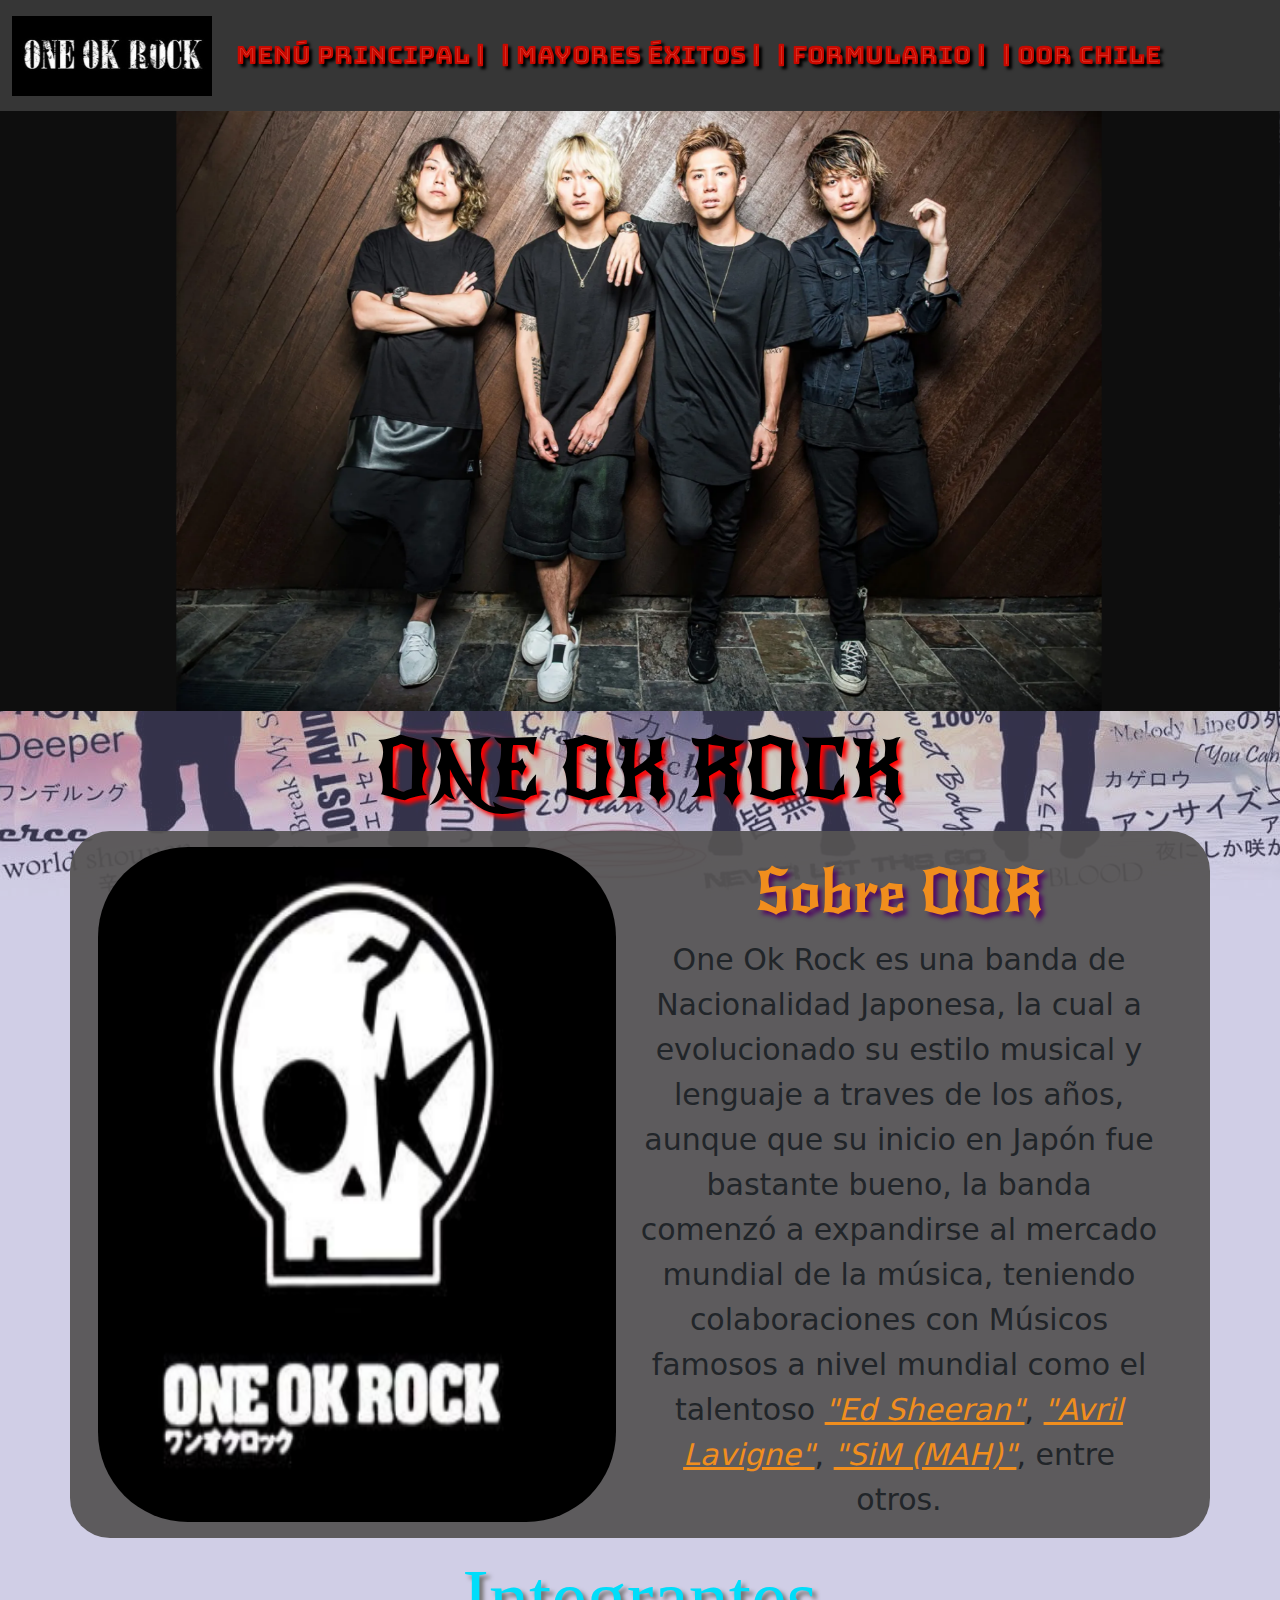
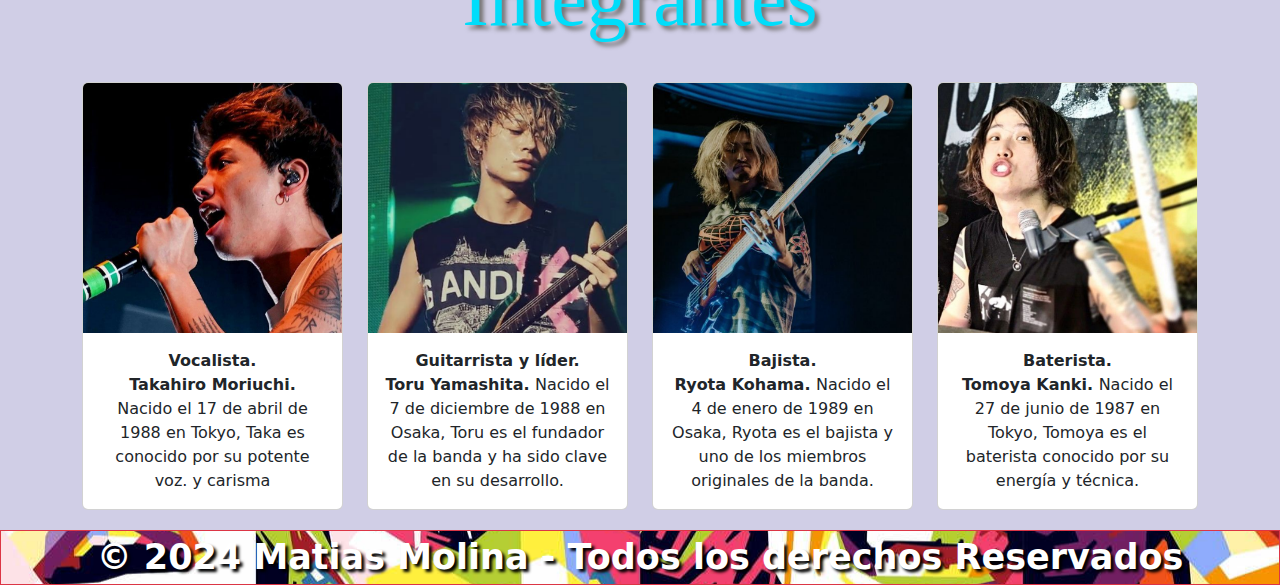
==== commit ca1175b6: "integracion javacript con imagenes de los integrantes (con el cursor cambia la imagen)" ====
--- a/index.html
+++ b/index.html
@@ -12,8 +12,10 @@
     <link rel="preconnect" href="https://fonts.googleapis.com">
     <link rel="preconnect" href="https://fonts.gstatic.com" crossorigin>
     <link href="https://fonts.googleapis.com/css2?family=Bungee+Tint&display=swap" rel="stylesheet">
+
   </head>
   <body>
+    
     
         <nav class="navbar navbar-expand-lg" style="background-color: rgb(54, 54, 54);">
             <div class="container-fluid">
@@ -95,37 +97,37 @@
         <div class="row">
             <div class="col-12 col-sm-6 col-md-4 col-lg-3">
                 <div class="card">
-                    <img src="assets/images/Takahiro.png" class="card-img-top" alt="Takahiro">
+                    <img src="assets/images/Takahiro.png" id="takaImage" class="card-img-top" alt="Takahiro">
                     <div class="card-body">
-                        <p class="card-text"> <b>Vocalista.</b> <br>
-                          Nacido el 17 de abril de 1988 en Tokyo, Taka es conocido por su potente voz. y carisma</p>
+                        <p class="card-text" style="text-align: center;"> <b>Vocalista.</b> <br>
+                          <b>Takahiro Moriuchi. </b>Nacido el 17 de abril de 1988 en Tokyo, Taka es conocido por su potente voz. y carisma</p>
                     </div>
                 </div>
             </div>
             <div class="col-12 col-sm-6 col-md-4 col-lg-3">
                 <div class="card">
-                    <img src="assets/images/Toru.png" class="card-img-top" alt="Toru">
+                    <img src="assets/images/Toru.png" class="card-img-top" id="toruImage"alt="Toru">
                     <div class="card-body">
-                        <p class="card-text"> <b>Guitarrista y líder.</b> <br>
-                           Nacido el 7 de diciembre de 1988 en Osaka, Toru es el fundador de la banda y ha sido clave en su desarrollo.</p>
+                        <p class="card-text" style="text-align: center;"> <b>Guitarrista y líder.</b> <br>
+                          <b>Toru Yamashita. </b>Nacido el 7 de diciembre de 1988 en Osaka, Toru es el fundador de la banda y ha sido clave en su desarrollo.</p>
                     </div>
                 </div>
             </div>
             <div class="col-12 col-sm-6 col-md-4 col-lg-3">
                 <div class="card">
-                    <img src="assets/images/Ryota.png" class="card-img-top" alt="Ryota">
+                    <img src="assets/images/Ryota.png" class="card-img-top" id="ryotaImage" alt="Ryota">
                     <div class="card-body">
-                        <p class="card-text"><b>Bajista.</b> <br>
-                          Nacido el 4 de enero de 1989 en Osaka, Ryota es el bajista y uno de los miembros originales de la banda.</p>
+                        <p class="card-text" style="text-align: center;"><b>Bajista.</b> <br>
+                          <b>Ryota Kohama. </b>Nacido el 4 de enero de 1989 en Osaka, Ryota es el bajista y uno de los miembros originales de la banda.</p>
                     </div>
                 </div>
             </div>
             <div class="col-12 col-sm-6 col-md-4 col-lg-3">
                 <div class="card">
-                    <img src="assets/images/Tomoya.png" class="card-img-top" alt="Tomoya">
+                    <img src="assets/images/Tomoya.png" class="card-img-top" id="tomoImage"alt="Tomoya">
                     <div class="card-body"> 
-                        <p class="card-text"><b>Baterista.</b><br>
-                          Nacido el 27 de junio de 1987 en Tokyo, Tomoya es el baterista conocido por su energía y técnica. </p>
+                        <p class="card-text" style="text-align: center;"><b>Baterista.</b><br>
+                          <b>Tomoya Kanki. </b>Nacido el 27 de junio de 1987 en Tokyo, Tomoya es el baterista conocido por su energía y técnica. </p>
                     </div>
                 </div>
             </div>
@@ -156,7 +158,7 @@
       </footer>
     </section>
       
-
+    <script src="assets/js/script.js"></script>
     <script src="https://cdn.jsdelivr.net/npm/bootstrap@5.3.3/dist/js/bootstrap.bundle.min.js" integrity="sha384-YvpcrYf0tY3lHB60NNkmXc5s9fDVZLESaAA55NDzOxhy9GkcIdslK1eN7N6jIeHz" crossorigin="anonymous"></script>
   </body>
 </html>